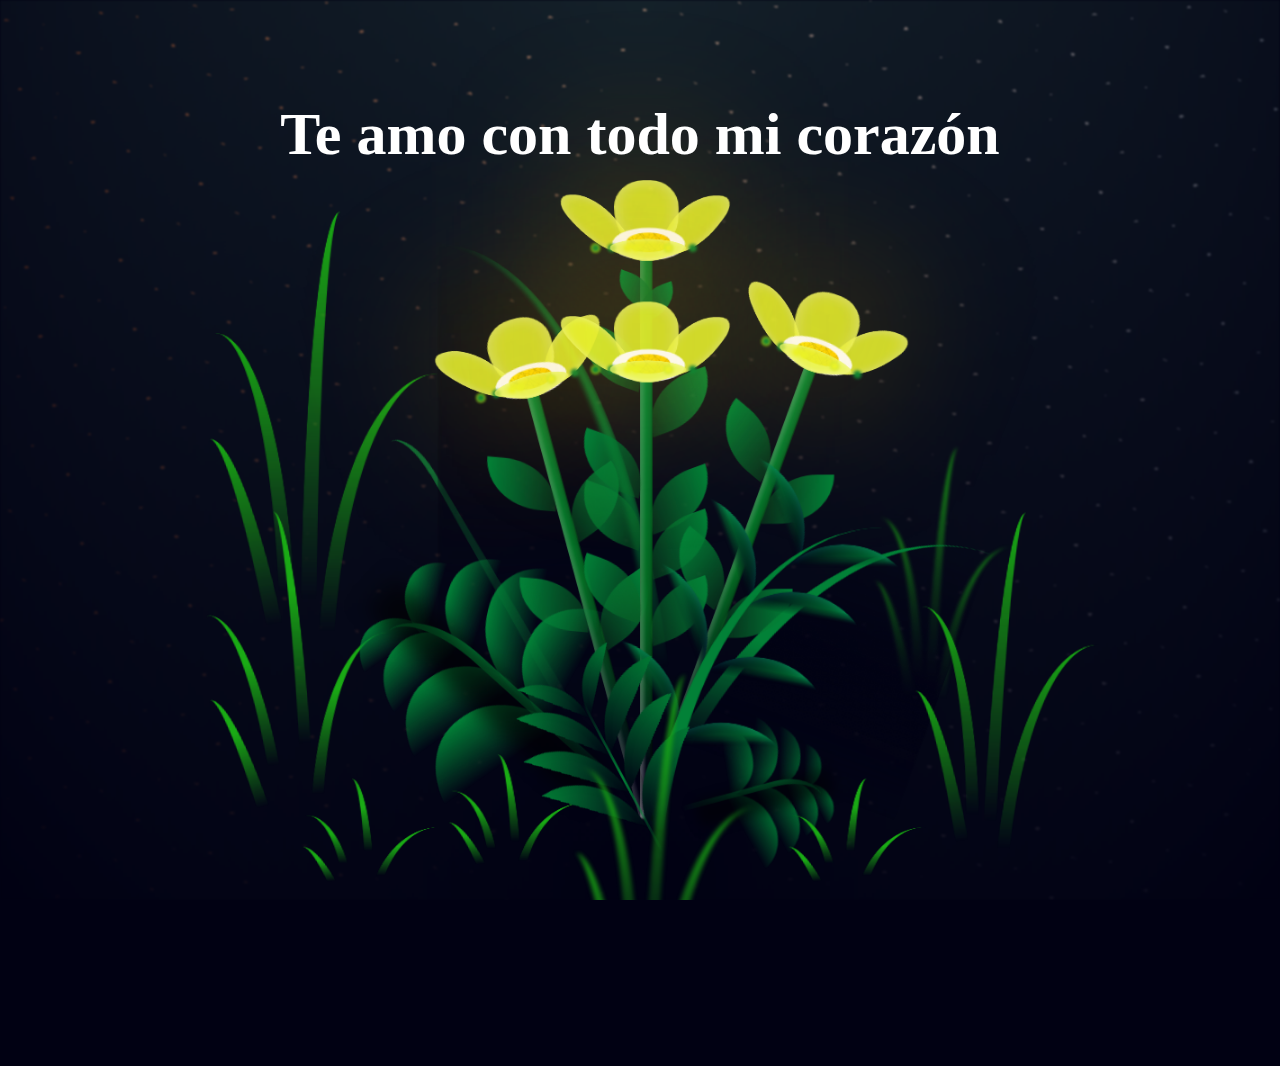
==== flores.html @ 4b36e416 "Initial commit" ====
<!DOCTYPE html>
<html lang="en" >
<head>
  <meta charset="UTF-8">
  <title>Flores y corazones</title>
  <link rel="stylesheet" href="./style.css">

</head>



<style>
  .texto-personalizado{
    position: absolute;
    top: 100px;
    z-index: 99;
  }

  .texto-personalizado h2{
    color: white;
    font-size: 60px;
  }

</style>

<body>
<!-- partial:index.partial.html -->
<body class="container">
  <div class="texto-personalizado">
      <h2>
        Te amo con todo mi corazón
      </h2>
  </div>
  <div class="night"></div>
  <div class="flowers">
    <div class="flower flower--1">
      <div class="flower__leafs flower__leafs--1">
        <div class="flower__leaf flower__leaf--1"></div>
        <div class="flower__leaf flower__leaf--2"></div>
        <div class="flower__leaf flower__leaf--3"></div>
        <div class="flower__leaf flower__leaf--4"></div>
        <div class="flower__white-circle"></div>

        <div class="flower__light flower__light--1"></div>
        <div class="flower__light flower__light--2"></div>
        <div class="flower__light flower__light--3"></div>
        <div class="flower__light flower__light--4"></div>
        <div class="flower__light flower__light--5"></div>
        <div class="flower__light flower__light--6"></div>
        <div class="flower__light flower__light--7"></div>
        <div class="flower__light flower__light--8"></div>

      </div>
      <div class="flower__line">
        <div class="flower__line__leaf flower__line__leaf--1"></div>
        <div class="flower__line__leaf flower__line__leaf--2"></div>
        <div class="flower__line__leaf flower__line__leaf--3"></div>
        <div class="flower__line__leaf flower__line__leaf--4"></div>
        <div class="flower__line__leaf flower__line__leaf--5"></div>
        <div class="flower__line__leaf flower__line__leaf--6"></div>
      </div>
    </div>

    <div class="flower flower--2">
      <div class="flower__leafs flower__leafs--2">
        <div class="flower__leaf flower__leaf--1"></div>
        <div class="flower__leaf flower__leaf--2"></div>
        <div class="flower__leaf flower__leaf--3"></div>
        <div class="flower__leaf flower__leaf--4"></div>
        <div class="flower__white-circle"></div>

        <div class="flower__light flower__light--1"></div>
        <div class="flower__light flower__light--2"></div>
        <div class="flower__light flower__light--3"></div>
        <div class="flower__light flower__light--4"></div>
        <div class="flower__light flower__light--5"></div>
        <div class="flower__light flower__light--6"></div>
        <div class="flower__light flower__light--7"></div>
        <div class="flower__light flower__light--8"></div>

      </div>
      <div class="flower__line">
        <div class="flower__line__leaf flower__line__leaf--1"></div>
        <div class="flower__line__leaf flower__line__leaf--2"></div>
        <div class="flower__line__leaf flower__line__leaf--3"></div>
        <div class="flower__line__leaf flower__line__leaf--4"></div>
      </div>
    </div>

    <div class="flower flower--3">
      <div class="flower__leafs flower__leafs--3">
        <div class="flower__leaf flower__leaf--1"></div>
        <div class="flower__leaf flower__leaf--2"></div>
        <div class="flower__leaf flower__leaf--3"></div>
        <div class="flower__leaf flower__leaf--4"></div>
        <div class="flower__white-circle"></div>

        <div class="flower__light flower__light--1"></div>
        <div class="flower__light flower__light--2"></div>
        <div class="flower__light flower__light--3"></div>
        <div class="flower__light flower__light--4"></div>
        <div class="flower__light flower__light--5"></div>
        <div class="flower__light flower__light--6"></div>
        <div class="flower__light flower__light--7"></div>
        <div class="flower__light flower__light--8"></div>

      </div>
      <div class="flower__line">
        <div class="flower__line__leaf flower__line__leaf--1"></div>
        <div class="flower__line__leaf flower__line__leaf--2"></div>
        <div class="flower__line__leaf flower__line__leaf--3"></div>
        <div class="flower__line__leaf flower__line__leaf--4"></div>
      </div>
    </div>
    <div class="flower flower--4">
      <div class="flower__leafs flower__leafs--3">
        <div class="flower__leaf flower__leaf--1"></div>
        <div class="flower__leaf flower__leaf--2"></div>
        <div class="flower__leaf flower__leaf--3"></div>
        <div class="flower__leaf flower__leaf--4"></div>
        <div class="flower__white-circle"></div>

        <div class="flower__light flower__light--1"></div>
        <div class="flower__light flower__light--2"></div>
        <div class="flower__light flower__light--3"></div>
        <div class="flower__light flower__light--4"></div>
        <div class="flower__light flower__light--5"></div>
        <div class="flower__light flower__light--6"></div>
        <div class="flower__light flower__light--7"></div>
        <div class="flower__light flower__light--8"></div>

      </div>
      <div class="flower__line">
        <div class="flower__line__leaf flower__line__leaf--1"></div>
        <div class="flower__line__leaf flower__line__leaf--2"></div>
        <div class="flower__line__leaf flower__line__leaf--3"></div>
        <div class="flower__line__leaf flower__line__leaf--4"></div>
      </div>
    </div>

    <div class="grow-ans" style="--d:1.2s">
      <div class="flower__g-long">
        <div class="flower__g-long__top"></div>
        <div class="flower__g-long__bottom"></div>
      </div>
    </div>

    <div class="growing-grass">
      <div class="flower__grass flower__grass--1">
        <div class="flower__grass--top"></div>
        <div class="flower__grass--bottom"></div>
        <div class="flower__grass__leaf flower__grass__leaf--1"></div>
        <div class="flower__grass__leaf flower__grass__leaf--2"></div>
        <div class="flower__grass__leaf flower__grass__leaf--3"></div>
        <div class="flower__grass__leaf flower__grass__leaf--4"></div>
        <div class="flower__grass__leaf flower__grass__leaf--5"></div>
        <div class="flower__grass__leaf flower__grass__leaf--6"></div>
        <div class="flower__grass__leaf flower__grass__leaf--7"></div>
        <div class="flower__grass__leaf flower__grass__leaf--8"></div>
        <div class="flower__grass__overlay"></div>
      </div>
    </div>

    <div class="growing-grass">
      <div class="flower__grass flower__grass--2">
        <div class="flower__grass--top"></div>
        <div class="flower__grass--bottom"></div>
        <div class="flower__grass__leaf flower__grass__leaf--1"></div>
        <div class="flower__grass__leaf flower__grass__leaf--2"></div>
        <div class="flower__grass__leaf flower__grass__leaf--3"></div>
        <div class="flower__grass__leaf flower__grass__leaf--4"></div>
        <div class="flower__grass__leaf flower__grass__leaf--5"></div>
        <div class="flower__grass__leaf flower__grass__leaf--6"></div>
        <div class="flower__grass__leaf flower__grass__leaf--7"></div>
        <div class="flower__grass__leaf flower__grass__leaf--8"></div>
        <div class="flower__grass__overlay"></div>
      </div>
    </div>

    <div class="grow-ans" style="--d:2.4s">
      <div class="flower__g-right flower__g-right--1">
        <div class="leaf"></div>
      </div>
    </div>

    <div class="grow-ans" style="--d:2.8s">
      <div class="flower__g-right flower__g-right--2">
        <div class="leaf"></div>
      </div>
    </div>

    <div class="grow-ans" style="--d:2.8s">
      <div class="flower__g-front">
        <div class="flower__g-front__leaf-wrapper flower__g-front__leaf-wrapper--1">
          <div class="flower__g-front__leaf"></div>
        </div>
        <div class="flower__g-front__leaf-wrapper flower__g-front__leaf-wrapper--2">
          <div class="flower__g-front__leaf"></div>
        </div>
        <div class="flower__g-front__leaf-wrapper flower__g-front__leaf-wrapper--3">
          <div class="flower__g-front__leaf"></div>
        </div>
        <div class="flower__g-front__leaf-wrapper flower__g-front__leaf-wrapper--4">
          <div class="flower__g-front__leaf"></div>
        </div>
        <div class="flower__g-front__leaf-wrapper flower__g-front__leaf-wrapper--5">
          <div class="flower__g-front__leaf"></div>
        </div>
        <div class="flower__g-front__leaf-wrapper flower__g-front__leaf-wrapper--6">
          <div class="flower__g-front__leaf"></div>
        </div>
        <div class="flower__g-front__leaf-wrapper flower__g-front__leaf-wrapper--7">
          <div class="flower__g-front__leaf"></div>
        </div>
        <div class="flower__g-front__leaf-wrapper flower__g-front__leaf-wrapper--8">
          <div class="flower__g-front__leaf"></div>
        </div>
        <div class="flower__g-front__line"></div>
      </div>
    </div>

    <div class="grow-ans" style="--d:3.2s">
      <div class="flower__g-fr">
        <div class="leaf"></div>
        <div class="flower__g-fr__leaf flower__g-fr__leaf--1"></div>
        <div class="flower__g-fr__leaf flower__g-fr__leaf--2"></div>
        <div class="flower__g-fr__leaf flower__g-fr__leaf--3"></div>
        <div class="flower__g-fr__leaf flower__g-fr__leaf--4"></div>
        <div class="flower__g-fr__leaf flower__g-fr__leaf--5"></div>
        <div class="flower__g-fr__leaf flower__g-fr__leaf--6"></div>
        <div class="flower__g-fr__leaf flower__g-fr__leaf--7"></div>
        <div class="flower__g-fr__leaf flower__g-fr__leaf--8"></div>
      </div>
    </div>

    <div class="long-g long-g--0">
      <div class="grow-ans" style="--d:3s">
        <div class="leaf leaf--0"></div>
      </div>
      <div class="grow-ans" style="--d:2.2s">
        <div class="leaf leaf--1"></div>
      </div>
      <div class="grow-ans" style="--d:3.4s">
        <div class="leaf leaf--2"></div>
      </div>
      <div class="grow-ans" style="--d:3.6s">
        <div class="leaf leaf--3"></div>
      </div>
    </div>

    <div class="long-g long-g--1">
      <div class="grow-ans" style="--d:3.6s">
        <div class="leaf leaf--0"></div>
      </div>
      <div class="grow-ans" style="--d:3.8s">
        <div class="leaf leaf--1"></div>
      </div>
      <div class="grow-ans" style="--d:4s">
        <div class="leaf leaf--2"></div>
      </div>
      <div class="grow-ans" style="--d:4.2s">
        <div class="leaf leaf--3"></div>
      </div>
    </div>

    <div class="long-g long-g--2">
      <div class="grow-ans" style="--d:4s">
        <div class="leaf leaf--0"></div>
      </div>
      <div class="grow-ans" style="--d:4.2s">
        <div class="leaf leaf--1"></div>
      </div>
      <div class="grow-ans" style="--d:4.4s">
        <div class="leaf leaf--2"></div>
      </div>
      <div class="grow-ans" style="--d:4.6s">
        <div class="leaf leaf--3"></div>
      </div>
    </div>

    <div class="long-g long-g--3">
      <div class="grow-ans" style="--d:4s">
        <div class="leaf leaf--0"></div>
      </div>
      <div class="grow-ans" style="--d:4.2s">
        <div class="leaf leaf--1"></div>
      </div>
      <div class="grow-ans" style="--d:3s">
        <div class="leaf leaf--2"></div>
      </div>
      <div class="grow-ans" style="--d:3.6s">
        <div class="leaf leaf--3"></div>
      </div>
    </div>

    <div class="long-g long-g--4">
      <div class="grow-ans" style="--d:4s">
        <div class="leaf leaf--0"></div>
      </div>
      <div class="grow-ans" style="--d:4.2s">
        <div class="leaf leaf--1"></div>
      </div>
      <div class="grow-ans" style="--d:3s">
        <div class="leaf leaf--2"></div>
      </div>
      <div class="grow-ans" style="--d:3.6s">
        <div class="leaf leaf--3"></div>
      </div>
    </div>

    <div class="long-g long-g--5">
      <div class="grow-ans" style="--d:4s">
        <div class="leaf leaf--0"></div>
      </div>
      <div class="grow-ans" style="--d:4.2s">
        <div class="leaf leaf--1"></div>
      </div>
      <div class="grow-ans" style="--d:3s">
        <div class="leaf leaf--2"></div>
      </div>
      <div class="grow-ans" style="--d:3.6s">
        <div class="leaf leaf--3"></div>
      </div>
    </div>

    <div class="long-g long-g--6">
      <div class="grow-ans" style="--d:4.2s">
        <div class="leaf leaf--0"></div>
      </div>
      <div class="grow-ans" style="--d:4.4s">
        <div class="leaf leaf--1"></div>
      </div>
      <div class="grow-ans" style="--d:4.6s">
        <div class="leaf leaf--2"></div>
      </div>
      <div class="grow-ans" style="--d:4.8s">
        <div class="leaf leaf--3"></div>
      </div>
    </div>

    <div class="long-g long-g--7">
      <div class="grow-ans" style="--d:3s">
        <div class="leaf leaf--0"></div>
      </div>
      <div class="grow-ans" style="--d:3.2s">
        <div class="leaf leaf--1"></div>
      </div>
      <div class="grow-ans" style="--d:3.5s">
        <div class="leaf leaf--2"></div>
      </div>
      <div class="grow-ans" style="--d:3.6s">
        <div class="leaf leaf--3"></div>
      </div>
    </div>
  </div>
  <script src="main.js"></script>
  <div class="bubbles">
    <div class="bubble"><svg class="heart" viewBox="0 0 32 32">
        <title>heart22</title>
        <path d="M23.6 2c-3.363 0-6.258 2.736-7.599 5.594-1.342-2.858-4.237-5.594-7.601-5.594-4.637 0-8.4 3.764-8.4 8.401 0 9.433 9.516 11.906 16.001 21.232 6.13-9.268 15.999-12.1 15.999-21.232 0-4.637-3.763-8.401-8.4-8.401z"></path>
      </svg>
    </div>
    <div class="bubble"><svg class="heart" viewBox="0 0 32 32">
        <title>heart22</title>
        <path d="M23.6 2c-3.363 0-6.258 2.736-7.599 5.594-1.342-2.858-4.237-5.594-7.601-5.594-4.637 0-8.4 3.764-8.4 8.401 0 9.433 9.516 11.906 16.001 21.232 6.13-9.268 15.999-12.1 15.999-21.232 0-4.637-3.763-8.401-8.4-8.401z"></path>
      </svg>
    </div>
    <div class="bubble"><svg class="heart" viewBox="0 0 32 32">
        <title>heart22</title>
        <path d="M23.6 2c-3.363 0-6.258 2.736-7.599 5.594-1.342-2.858-4.237-5.594-7.601-5.594-4.637 0-8.4 3.764-8.4 8.401 0 9.433 9.516 11.906 16.001 21.232 6.13-9.268 15.999-12.1 15.999-21.232 0-4.637-3.763-8.401-8.4-8.401z"></path>
      </svg>
    </div>
    <div class="bubble"><svg class="heart" viewBox="0 0 32 32">
        <title>heart22</title>
        <path d="M23.6 2c-3.363 0-6.258 2.736-7.599 5.594-1.342-2.858-4.237-5.594-7.601-5.594-4.637 0-8.4 3.764-8.4 8.401 0 9.433 9.516 11.906 16.001 21.232 6.13-9.268 15.999-12.1 15.999-21.232 0-4.637-3.763-8.401-8.4-8.401z"></path>
      </svg>
    </div>
    <div class="bubble"><svg class="heart" viewBox="0 0 32 32">
        <title>heart22</title>
        <path d="M23.6 2c-3.363 0-6.258 2.736-7.599 5.594-1.342-2.858-4.237-5.594-7.601-5.594-4.637 0-8.4 3.764-8.4 8.401 0 9.433 9.516 11.906 16.001 21.232 6.13-9.268 15.999-12.1 15.999-21.232 0-4.637-3.763-8.401-8.4-8.401z"></path>
      </svg>
    </div>
    <div class="bubble"><svg class="heart" viewBox="0 0 32 32">
        <title>heart22</title>
        <path d="M23.6 2c-3.363 0-6.258 2.736-7.599 5.594-1.342-2.858-4.237-5.594-7.601-5.594-4.637 0-8.4 3.764-8.4 8.401 0 9.433 9.516 11.906 16.001 21.232 6.13-9.268 15.999-12.1 15.999-21.232 0-4.637-3.763-8.401-8.4-8.401z"></path>
      </svg>
    </div>
    <div class="bubble"><svg class="heart" viewBox="0 0 32 32">
        <title>heart22</title>
        <path d="M23.6 2c-3.363 0-6.258 2.736-7.599 5.594-1.342-2.858-4.237-5.594-7.601-5.594-4.637 0-8.4 3.764-8.4 8.401 0 9.433 9.516 11.906 16.001 21.232 6.13-9.268 15.999-12.1 15.999-21.232 0-4.637-3.763-8.401-8.4-8.401z"></path>
      </svg>
    </div>
    <div class="bubble"><svg class="heart" viewBox="0 0 32 32">
        <title>heart22</title>
        <path d="M23.6 2c-3.363 0-6.258 2.736-7.599 5.594-1.342-2.858-4.237-5.594-7.601-5.594-4.637 0-8.4 3.764-8.4 8.401 0 9.433 9.516 11.906 16.001 21.232 6.13-9.268 15.999-12.1 15.999-21.232 0-4.637-3.763-8.401-8.4-8.401z"></path>
      </svg>
    </div>
    <div class="bubble"><svg class="heart" viewBox="0 0 32 32">
        <title>heart22</title>
        <path d="M23.6 2c-3.363 0-6.258 2.736-7.599 5.594-1.342-2.858-4.237-5.594-7.601-5.594-4.637 0-8.4 3.764-8.4 8.401 0 9.433 9.516 11.906 16.001 21.232 6.13-9.268 15.999-12.1 15.999-21.232 0-4.637-3.763-8.401-8.4-8.401z"></path>
      </svg>
    </div>
    <div class="bubble"><svg class="heart" viewBox="0 0 32 32">
        <title>heart22</title>
        <path d="M23.6 2c-3.363 0-6.258 2.736-7.599 5.594-1.342-2.858-4.237-5.594-7.601-5.594-4.637 0-8.4 3.764-8.4 8.401 0 9.433 9.516 11.906 16.001 21.232 6.13-9.268 15.999-12.1 15.999-21.232 0-4.637-3.763-8.401-8.4-8.401z"></path>
      </svg>
    </div>
    <div class="bubble"><svg class="heart" viewBox="0 0 32 32">
        <title>heart22</title>
        <path d="M23.6 2c-3.363 0-6.258 2.736-7.599 5.594-1.342-2.858-4.237-5.594-7.601-5.594-4.637 0-8.4 3.764-8.4 8.401 0 9.433 9.516 11.906 16.001 21.232 6.13-9.268 15.999-12.1 15.999-21.232 0-4.637-3.763-8.401-8.4-8.401z"></path>
      </svg>
    </div>
    <div class="bubble"><svg class="heart" viewBox="0 0 32 32">
        <title>heart22</title>
        <path d="M23.6 2c-3.363 0-6.258 2.736-7.599 5.594-1.342-2.858-4.237-5.594-7.601-5.594-4.637 0-8.4 3.764-8.4 8.401 0 9.433 9.516 11.906 16.001 21.232 6.13-9.268 15.999-12.1 15.999-21.232 0-4.637-3.763-8.401-8.4-8.401z"></path>
      </svg>
    </div>
    <div class="bubble"><svg class="heart" viewBox="0 0 32 32">
        <title>heart22</title>
        <path d="M23.6 2c-3.363 0-6.258 2.736-7.599 5.594-1.342-2.858-4.237-5.594-7.601-5.594-4.637 0-8.4 3.764-8.4 8.401 0 9.433 9.516 11.906 16.001 21.232 6.13-9.268 15.999-12.1 15.999-21.232 0-4.637-3.763-8.401-8.4-8.401z"></path>
      </svg>
    </div>
    <div class="bubble"><svg class="heart" viewBox="0 0 32 32">
        <title>heart22</title>
        <path d="M23.6 2c-3.363 0-6.258 2.736-7.599 5.594-1.342-2.858-4.237-5.594-7.601-5.594-4.637 0-8.4 3.764-8.4 8.401 0 9.433 9.516 11.906 16.001 21.232 6.13-9.268 15.999-12.1 15.999-21.232 0-4.637-3.763-8.401-8.4-8.401z"></path>
      </svg>
    </div>
    <div class="bubble"><svg class="heart" viewBox="0 0 32 32">
        <title>heart22</title>
        <path d="M23.6 2c-3.363 0-6.258 2.736-7.599 5.594-1.342-2.858-4.237-5.594-7.601-5.594-4.637 0-8.4 3.764-8.4 8.401 0 9.433 9.516 11.906 16.001 21.232 6.13-9.268 15.999-12.1 15.999-21.232 0-4.637-3.763-8.401-8.4-8.401z"></path>
      </svg>
    </div>
    <div class="bubble"><svg class="heart" viewBox="0 0 32 32">
        <title>heart22</title>
        <path d="M23.6 2c-3.363 0-6.258 2.736-7.599 5.594-1.342-2.858-4.237-5.594-7.601-5.594-4.637 0-8.4 3.764-8.4 8.401 0 9.433 9.516 11.906 16.001 21.232 6.13-9.268 15.999-12.1 15.999-21.232 0-4.637-3.763-8.401-8.4-8.401z"></path>
      </svg>
    </div>
    <div class="bubble"><svg class="heart" viewBox="0 0 32 32">
        <title>heart22</title>
        <path d="M23.6 2c-3.363 0-6.258 2.736-7.599 5.594-1.342-2.858-4.237-5.594-7.601-5.594-4.637 0-8.4 3.764-8.4 8.401 0 9.433 9.516 11.906 16.001 21.232 6.13-9.268 15.999-12.1 15.999-21.232 0-4.637-3.763-8.401-8.4-8.401z"></path>
      </svg>
    </div>
    <div class="bubble"><svg class="heart" viewBox="0 0 32 32">
        <title>heart22</title>
        <path d="M23.6 2c-3.363 0-6.258 2.736-7.599 5.594-1.342-2.858-4.237-5.594-7.601-5.594-4.637 0-8.4 3.764-8.4 8.401 0 9.433 9.516 11.906 16.001 21.232 6.13-9.268 15.999-12.1 15.999-21.232 0-4.637-3.763-8.401-8.4-8.401z"></path>
      </svg>
    </div>
    <div class="bubble"><svg class="heart" viewBox="0 0 32 32">
        <title>heart22</title>
        <path d="M23.6 2c-3.363 0-6.258 2.736-7.599 5.594-1.342-2.858-4.237-5.594-7.601-5.594-4.637 0-8.4 3.764-8.4 8.401 0 9.433 9.516 11.906 16.001 21.232 6.13-9.268 15.999-12.1 15.999-21.232 0-4.637-3.763-8.401-8.4-8.401z"></path>
      </svg>
    </div>
    <div class="bubble"><svg class="heart" viewBox="0 0 32 32">
        <title>heart22</title>
        <path d="M23.6 2c-3.363 0-6.258 2.736-7.599 5.594-1.342-2.858-4.237-5.594-7.601-5.594-4.637 0-8.4 3.764-8.4 8.401 0 9.433 9.516 11.906 16.001 21.232 6.13-9.268 15.999-12.1 15.999-21.232 0-4.637-3.763-8.401-8.4-8.401z"></path>
      </svg>
      </div>
</body>
<!-- partial -->
  <script  src="./script.js"></script>

</body>
</html>
---- style.css ----
*,
*::after,
*::before {
  padding: 0;
  margin: 0;
  box-sizing: border-box;
}

body, html{
  overflow-x: hidden;
}


:root {
  --dark-color: #010113;
}

body {
  display: flex;
  align-items: flex-end;
  justify-content: center;
  min-height: 100vh;
  background-color: var(--dark-color);
  overflow: hidden;
  perspective: 1000px;
}

.night {
  position: fixed;
  left: 50%;
  top: 0;
  transform: translateX(-50%);
  width: 100%;
  height: 100%;
  filter: blur(0.1vmin);
  background-image: radial-gradient(
      ellipse at top,
      transparent 0%,
      var(--dark-color)
    ),
    radial-gradient(
      ellipse at bottom,
      var(--dark-color),
      rgba(145, 233, 255, 0.2)
    ),
    repeating-linear-gradient(
      220deg,
      rgb(0, 0, 0) 0px,
      rgb(0, 0, 0) 19px,
      transparent 19px,
      transparent 22px
    ),
    repeating-linear-gradient(
      189deg,
      rgb(0, 0, 0) 0px,
      rgb(0, 0, 0) 19px,
      transparent 19px,
      transparent 22px
    ),
    repeating-linear-gradient(
      148deg,
      rgb(0, 0, 0) 0px,
      rgb(0, 0, 0) 19px,
      transparent 19px,
      transparent 22px
    ),
    linear-gradient(90deg, rgb(255, 94, 0), rgb(240, 240, 240));
}

.flowers {
  position: relative;
  transform: scale(0.9);
}

.flower {
  position: absolute;
  bottom: 10vmin;
  transform-origin: bottom center;
  z-index: 10;
  --fl-speed: 0.8s;
}
.flower--1 {
  -webkit-animation: moving-flower-1 4s linear infinite;
  animation: moving-flower-1 4s linear infinite;
}
.flower--1 .flower__line {
  height: 70vmin;
  -webkit-animation-delay: 0.3s;
  animation-delay: 0.3s;
}
.flower--1 .flower__line__leaf--1 {
  -webkit-animation: blooming-leaf-right var(--fl-speed) 1.6s backwards;
  animation: blooming-leaf-right var(--fl-speed) 1.6s backwards;
}
.flower--1 .flower__line__leaf--2 {
  -webkit-animation: blooming-leaf-right var(--fl-speed) 1.4s backwards;
  animation: blooming-leaf-right var(--fl-speed) 1.4s backwards;
}
.flower--1 .flower__line__leaf--3 {
  -webkit-animation: blooming-leaf-left var(--fl-speed) 1.2s backwards;
  animation: blooming-leaf-left var(--fl-speed) 1.2s backwards;
}
.flower--1 .flower__line__leaf--4 {
  -webkit-animation: blooming-leaf-left var(--fl-speed) 1s backwards;
  animation: blooming-leaf-left var(--fl-speed) 1s backwards;
}
.flower--1 .flower__line__leaf--5 {
  -webkit-animation: blooming-leaf-right var(--fl-speed) 1.8s backwards;
  animation: blooming-leaf-right var(--fl-speed) 1.8s backwards;
}
.flower--1 .flower__line__leaf--6 {
  -webkit-animation: blooming-leaf-left var(--fl-speed) 2s backwards;
  animation: blooming-leaf-left var(--fl-speed) 2s backwards;
}
.flower--2 {
  left: 50%;
  transform: rotate(20deg);
  -webkit-animation: moving-flower-2 4s linear infinite;
  animation: moving-flower-2 4s linear infinite;
}
.flower--2 .flower__line {
  height: 60vmin;
  -webkit-animation-delay: 0.6s;
  animation-delay: 0.6s;
}
.flower--2 .flower__line__leaf--1 {
  -webkit-animation: blooming-leaf-right var(--fl-speed) 1.9s backwards;
  animation: blooming-leaf-right var(--fl-speed) 1.9s backwards;
}
.flower--2 .flower__line__leaf--2 {
  -webkit-animation: blooming-leaf-right var(--fl-speed) 1.7s backwards;
  animation: blooming-leaf-right var(--fl-speed) 1.7s backwards;
}
.flower--2 .flower__line__leaf--3 {
  -webkit-animation: blooming-leaf-left var(--fl-speed) 1.5s backwards;
  animation: blooming-leaf-left var(--fl-speed) 1.5s backwards;
}
.flower--2 .flower__line__leaf--4 {
  -webkit-animation: blooming-leaf-left var(--fl-speed) 1.3s backwards;
  animation: blooming-leaf-left var(--fl-speed) 1.3s backwards;
}
.flower--3 {
  left: 50%;
  transform: rotate(-15deg);
  -webkit-animation: moving-flower-3 4s linear infinite;
  animation: moving-flower-3 4s linear infinite;
}
.flower--3 .flower__line {
  -webkit-animation-delay: 0.9s;
  animation-delay: 0.9s;
}
.flower--3 .flower__line__leaf--1 {
  -webkit-animation: blooming-leaf-right var(--fl-speed) 2.5s backwards;
  animation: blooming-leaf-right var(--fl-speed) 2.5s backwards;
}
.flower--3 .flower__line__leaf--2 {
  -webkit-animation: blooming-leaf-right var(--fl-speed) 2.3s backwards;
  animation: blooming-leaf-right var(--fl-speed) 2.3s backwards;
}
.flower--3 .flower__line__leaf--3 {
  -webkit-animation: blooming-leaf-left var(--fl-speed) 2.1s backwards;
  animation: blooming-leaf-left var(--fl-speed) 2.1s backwards;
}
.flower--3 .flower__line__leaf--4 {
  -webkit-animation: blooming-leaf-left var(--fl-speed) 1.9s backwards;
  animation: blooming-leaf-left var(--fl-speed) 1.9s backwards;
}
.flower__leafs {
  position: relative;
  -webkit-animation: blooming-flower 2s backwards;
  animation: blooming-flower 2s backwards;
}
.flower__leafs--1 {
  -webkit-animation-delay: 1.1s;
  animation-delay: 1.1s;
}
.flower__leafs--2 {
  -webkit-animation-delay: 1.4s;
  animation-delay: 1.4s;
}
.flower__leafs--3 {
  -webkit-animation-delay: 1.7s;
  animation-delay: 1.7s;
}
.flower__leafs::after {
  content: "";
  position: absolute;
  left: 0;
  top: 0;
  transform: translate(-50%, -100%);
  width: 8vmin;
  height: 8vmin;
  background-color: #e7b201;
  filter: blur(10vmin);
}
.flower__leaf {
  position: absolute;
  bottom: 0;
  left: 50%;
  width: 8vmin;
  height: 11vmin;
  border-radius: 51% 49% 47% 53%/44% 45% 55% 69%;
  background-color: #e6f331;
  background-image: linear-gradient(to top, #e6f331, #e6f331);
  transform-origin: bottom center;
  opacity: 0.9;
  box-shadow: inset 0 0 2vmin rgba(255, 255, 255, 0.5);
}
.flower__leaf--1 {
  transform: translate(-10%, 1%) rotateY(40deg) rotateX(-50deg);
}
.flower__leaf--2 {
  transform: translate(-50%, -4%) rotateX(40deg);
}
.flower__leaf--3 {
  transform: translate(-90%, 0%) rotateY(45deg) rotateX(50deg);
}
.flower__leaf--4 {
  width: 8vmin;
  height: 8vmin;
  transform-origin: bottom left;
  border-radius: 4vmin 10vmin 4vmin 4vmin;
  transform: translate(0%, 18%) rotateX(70deg) rotate(-43deg);
  background-image: linear-gradient(to top, #e6f331, #e6f331);
  z-index: 1;
  opacity: 0.8;
}
.flower__white-circle {
  position: absolute;
  left: -3.5vmin;
  top: -3vmin;
  width: 9vmin;
  height: 4vmin;
  border-radius: 50%;
  background-color: #fff;
}
.flower__white-circle::after {
  content: "";
  position: absolute;
  left: 50%;
  top: 45%;
  transform: translate(-50%, -50%);
  width: 60%;
  height: 60%;
  border-radius: inherit;
  background-image: repeating-linear-gradient(
      135deg,
      rgba(0, 0, 0, 0.03) 0px,
      rgba(0, 0, 0, 0.03) 1px,
      transparent 1px,
      transparent 12px
    ),
    repeating-linear-gradient(
      45deg,
      rgba(0, 0, 0, 0.03) 0px,
      rgba(0, 0, 0, 0.03) 1px,
      transparent 1px,
      transparent 12px
    ),
    repeating-linear-gradient(
      67.5deg,
      rgba(0, 0, 0, 0.03) 0px,
      rgba(0, 0, 0, 0.03) 1px,
      transparent 1px,
      transparent 12px
    ),
    repeating-linear-gradient(
      135deg,
      rgba(0, 0, 0, 0.03) 0px,
      rgba(0, 0, 0, 0.03) 1px,
      transparent 1px,
      transparent 12px
    ),
    repeating-linear-gradient(
      45deg,
      rgba(0, 0, 0, 0.03) 0px,
      rgba(0, 0, 0, 0.03) 1px,
      transparent 1px,
      transparent 12px
    ),
    repeating-linear-gradient(
      112.5deg,
      rgba(0, 0, 0, 0.03) 0px,
      rgba(0, 0, 0, 0.03) 1px,
      transparent 1px,
      transparent 12px
    ),
    repeating-linear-gradient(
      112.5deg,
      rgba(0, 0, 0, 0.03) 0px,
      rgba(0, 0, 0, 0.03) 1px,
      transparent 1px,
      transparent 12px
    ),
    repeating-linear-gradient(
      45deg,
      rgba(0, 0, 0, 0.03) 0px,
      rgba(0, 0, 0, 0.03) 1px,
      transparent 1px,
      transparent 12px
    ),
    repeating-linear-gradient(
      22.5deg,
      rgba(0, 0, 0, 0.03) 0px,
      rgba(0, 0, 0, 0.03) 1px,
      transparent 1px,
      transparent 12px
    ),
    repeating-linear-gradient(
      45deg,
      rgba(0, 0, 0, 0.03) 0px,
      rgba(0, 0, 0, 0.03) 1px,
      transparent 1px,
      transparent 12px
    ),
    repeating-linear-gradient(
      22.5deg,
      rgba(0, 0, 0, 0.03) 0px,
      rgba(0, 0, 0, 0.03) 1px,
      transparent 1px,
      transparent 12px
    ),
    repeating-linear-gradient(
      135deg,
      rgba(0, 0, 0, 0.03) 0px,
      rgba(0, 0, 0, 0.03) 1px,
      transparent 1px,
      transparent 12px
    ),
    repeating-linear-gradient(
      157.5deg,
      rgba(0, 0, 0, 0.03) 0px,
      rgba(0, 0, 0, 0.03) 1px,
      transparent 1px,
      transparent 12px
    ),
    repeating-linear-gradient(
      67.5deg,
      rgba(0, 0, 0, 0.03) 0px,
      rgba(0, 0, 0, 0.03) 1px,
      transparent 1px,
      transparent 12px
    ),
    repeating-linear-gradient(
      67.5deg,
      rgba(0, 0, 0, 0.03) 0px,
      rgba(0, 0, 0, 0.03) 1px,
      transparent 1px,
      transparent 12px
    ),
    linear-gradient(90deg, rgb(255, 235, 18), rgb(255, 206, 0));
}
.flower__line {
  height: 55vmin;
  width: 1.5vmin;
  background-image: linear-gradient(
      to left,
      rgba(0, 0, 0, 0.2),
      transparent,
      rgba(255, 255, 255, 0.2)
    ),
    linear-gradient(to top, transparent 10%, #056d24, #028137);
  box-shadow: inset 0 0 2px rgba(0, 0, 0, 0.5);
  -webkit-animation: grow-flower-tree 4s backwards;
  animation: grow-flower-tree 4s backwards;
}
.flower__line__leaf {
  --w: 7vmin;
  --h: calc(var(--w) + 2vmin);
  position: absolute;
  top: 20%;
  left: 90%;
  width: var(--w);
  height: var(--h);
  border-top-right-radius: var(--h);
  border-bottom-left-radius: var(--h);
  background-image: linear-gradient(to top, rgba(12, 94, 32, 0.4), #028137);
}
.flower__line__leaf--1 {
  transform: rotate(70deg) rotateY(30deg);
}
.flower__line__leaf--2 {
  top: 45%;
  transform: rotate(70deg) rotateY(30deg);
}
.flower__line__leaf--3,
.flower__line__leaf--4,
.flower__line__leaf--6 {
  border-top-right-radius: 0;
  border-bottom-left-radius: 0;
  border-top-left-radius: var(--h);
  border-bottom-right-radius: var(--h);
  left: -460%;
  top: 12%;
  transform: rotate(-70deg) rotateY(30deg);
}
.flower__line__leaf--4 {
  top: 40%;
}
.flower__line__leaf--5 {
  top: 0;
  transform-origin: left;
  transform: rotate(70deg) rotateY(30deg) scale(0.6);
}
.flower__line__leaf--6 {
  top: -2%;
  left: -450%;
  transform-origin: right;
  transform: rotate(-70deg) rotateY(30deg) scale(0.6);
}
.flower__light {
  position: absolute;
  bottom: 0vmin;
  width: 1vmin;
  height: 1vmin;
  background-color: rgb(255, 251, 0);
  border-radius: 50%;
  filter: blur(0.2vmin);
  -webkit-animation: light-ans 4s linear infinite backwards;
  animation: light-ans 4s linear infinite backwards;
}
.flower__light:nth-child(odd) {
  background-color: #028137;
}
.flower__light--1 {
  left: -2vmin;
  -webkit-animation-delay: 1s;
  animation-delay: 1s;
}
.flower__light--2 {
  left: 3vmin;
  -webkit-animation-delay: 0.5s;
  animation-delay: 0.5s;
}
.flower__light--3 {
  left: -6vmin;
  -webkit-animation-delay: 0.3s;
  animation-delay: 0.3s;
}
.flower__light--4 {
  left: 6vmin;
  -webkit-animation-delay: 0.9s;
  animation-delay: 0.9s;
}
.flower__light--5 {
  left: -1vmin;
  -webkit-animation-delay: 1.5s;
  animation-delay: 1.5s;
}
.flower__light--6 {
  left: -4vmin;
  -webkit-animation-delay: 3s;
  animation-delay: 3s;
}
.flower__light--7 {
  left: 3vmin;
  -webkit-animation-delay: 2s;
  animation-delay: 2s;
}
.flower__light--8 {
  left: -6vmin;
  -webkit-animation-delay: 3.5s;
  animation-delay: 3.5s;
}
.flower__grass {
  --c: #028137;
  --line-w: 1.5vmin;
  position: absolute;
  bottom: 12vmin;
  left: -7vmin;
  display: flex;
  flex-direction: column;
  align-items: flex-end;
  z-index: 20;
  transform-origin: bottom center;
  transform: rotate(-48deg) rotateY(40deg);
}
.flower__grass--1 {
  -webkit-animation: moving-grass 2s linear infinite;
  animation: moving-grass 2s linear infinite;
}
.flower__grass--2 {
  left: 2vmin;
  bottom: 10vmin;
  transform: scale(0.5) rotate(75deg) rotateX(10deg) rotateY(-200deg);
  opacity: 0.8;
  z-index: 0;
  -webkit-animation: moving-grass--2 1.5s linear infinite;
  animation: moving-grass--2 1.5s linear infinite;
}
.flower__grass--top {
  width: 7vmin;
  height: 10vmin;
  border-top-right-radius: 100%;
  border-right: var(--line-w) solid var(--c);
  transform-origin: bottom center;
  transform: rotate(-2deg);
}
.flower__grass--bottom {
  margin-top: -2px;
  width: var(--line-w);
  height: 25vmin;
  background-image: linear-gradient(to top, transparent, var(--c));
}
.flower__grass__leaf {
  --size: 10vmin;
  position: absolute;
  width: calc(var(--size) * 2.1);
  height: var(--size);
  border-top-left-radius: var(--size);
  border-top-right-radius: var(--size);
  background-image: linear-gradient(
    to top,
    transparent,
    transparent 30%,
    var(--c)
  );
  z-index: 100;
}
.flower__grass__leaf--1 {
  top: -6%;
  left: 30%;
  --size: 6vmin;
  transform: rotate(-20deg);
  -webkit-animation: growing-grass-ans--1 2s 2.6s backwards;
  animation: growing-grass-ans--1 2s 2.6s backwards;
}
@-webkit-keyframes growing-grass-ans--1 {
  0% {
    transform-origin: bottom left;
    transform: rotate(-20deg) scale(0);
  }
}
@keyframes growing-grass-ans--1 {
  0% {
    transform-origin: bottom left;
    transform: rotate(-20deg) scale(0);
  }
}
.flower__grass__leaf--2 {
  top: -5%;
  left: -110%;
  --size: 6vmin;
  transform: rotate(10deg);
  -webkit-animation: growing-grass-ans--2 2s 2.4s linear backwards;
  animation: growing-grass-ans--2 2s 2.4s linear backwards;
}
@-webkit-keyframes growing-grass-ans--2 {
  0% {
    transform-origin: bottom right;
    transform: rotate(10deg) scale(0);
  }
}
@keyframes growing-grass-ans--2 {
  0% {
    transform-origin: bottom right;
    transform: rotate(10deg) scale(0);
  }
}
.flower__grass__leaf--3 {
  top: 5%;
  left: 60%;
  --size: 8vmin;
  transform: rotate(-18deg) rotateX(-20deg);
  -webkit-animation: growing-grass-ans--3 2s 2.2s linear backwards;
  animation: growing-grass-ans--3 2s 2.2s linear backwards;
}
@-webkit-keyframes growing-grass-ans--3 {
  0% {
    transform-origin: bottom left;
    transform: rotate(-18deg) rotateX(-20deg) scale(0);
  }
}
@keyframes growing-grass-ans--3 {
  0% {
    transform-origin: bottom left;
    transform: rotate(-18deg) rotateX(-20deg) scale(0);
  }
}
.flower__grass__leaf--4 {
  top: 6%;
  left: -135%;
  --size: 8vmin;
  transform: rotate(2deg);
  -webkit-animation: growing-grass-ans--4 2s 2s linear backwards;
  animation: growing-grass-ans--4 2s 2s linear backwards;
}
@-webkit-keyframes growing-grass-ans--4 {
  0% {
    transform-origin: bottom right;
    transform: rotate(2deg) scale(0);
  }
}
@keyframes growing-grass-ans--4 {
  0% {
    transform-origin: bottom right;
    transform: rotate(2deg) scale(0);
  }
}
.flower__grass__leaf--5 {
  top: 20%;
  left: 60%;
  --size: 10vmin;
  transform: rotate(-24deg) rotateX(-20deg);
  -webkit-animation: growing-grass-ans--5 2s 1.8s linear backwards;
  animation: growing-grass-ans--5 2s 1.8s linear backwards;
}
@-webkit-keyframes growing-grass-ans--5 {
  0% {
    transform-origin: bottom left;
    transform: rotate(-24deg) rotateX(-20deg) scale(0);
  }
}
@keyframes growing-grass-ans--5 {
  0% {
    transform-origin: bottom left;
    transform: rotate(-24deg) rotateX(-20deg) scale(0);
  }
}
.flower__grass__leaf--6 {
  top: 22%;
  left: -180%;
  --size: 10vmin;
  transform: rotate(10deg);
  -webkit-animation: growing-grass-ans--6 2s 1.6s linear backwards;
  animation: growing-grass-ans--6 2s 1.6s linear backwards;
}
@-webkit-keyframes growing-grass-ans--6 {
  0% {
    transform-origin: bottom right;
    transform: rotate(10deg) scale(0);
  }
}
@keyframes growing-grass-ans--6 {
  0% {
    transform-origin: bottom right;
    transform: rotate(10deg) scale(0);
  }
}
.flower__grass__leaf--7 {
  top: 39%;
  left: 70%;
  --size: 10vmin;
  transform: rotate(-10deg);
  -webkit-animation: growing-grass-ans--7 2s 1.4s linear backwards;
  animation: growing-grass-ans--7 2s 1.4s linear backwards;
}
@-webkit-keyframes growing-grass-ans--7 {
  0% {
    transform-origin: bottom left;
    transform: rotate(-10deg) scale(0);
  }
}
@keyframes growing-grass-ans--7 {
  0% {
    transform-origin: bottom left;
    transform: rotate(-10deg) scale(0);
  }
}
.flower__grass__leaf--8 {
  top: 40%;
  left: -215%;
  --size: 11vmin;
  transform: rotate(10deg);
  -webkit-animation: growing-grass-ans--8 2s 1.2s linear backwards;
  animation: growing-grass-ans--8 2s 1.2s linear backwards;
}
@-webkit-keyframes growing-grass-ans--8 {
  0% {
    transform-origin: bottom right;
    transform: rotate(10deg) scale(0);
  }
}
@keyframes growing-grass-ans--8 {
  0% {
    transform-origin: bottom right;
    transform: rotate(10deg) scale(0);
  }
}
.flower__grass__overlay {
  position: absolute;
  top: -10%;
  right: 0%;
  width: 100%;
  height: 100%;
  background-color: rgba(0, 0, 0, 0.6);
  filter: blur(1.5vmin);
  z-index: 100;
}
.flower__g-long {
  --w: 2vmin;
  --h: 6vmin;
  --c: #0d6632;
  position: absolute;
  bottom: 10vmin;
  left: -3vmin;
  transform-origin: bottom center;
  transform: rotate(-30deg) rotateY(-20deg);
  display: flex;
  flex-direction: column;
  align-items: flex-end;
  -webkit-animation: flower-g-long-ans 3s linear infinite;
  animation: flower-g-long-ans 3s linear infinite;
}
@-webkit-keyframes flower-g-long-ans {
  0%,
  100% {
    transform: rotate(-30deg) rotateY(-20deg);
  }
  50% {
    transform: rotate(-32deg) rotateY(-20deg);
  }
}
@keyframes flower-g-long-ans {
  0%,
  100% {
    transform: rotate(-30deg) rotateY(-20deg);
  }
  50% {
    transform: rotate(-32deg) rotateY(-20deg);
  }
}
.flower__g-long__top {
  top: calc(var(--h) * -1);
  width: calc(var(--w) + 1vmin);
  height: var(--h);
  border-top-right-radius: 100%;
  border-right: 0.7vmin solid var(--c);
  transform: translate(-0.7vmin, 1vmin);
}
.flower__g-long__bottom {
  width: var(--w);
  height: 50vmin;
  transform-origin: bottom center;
  background-image: linear-gradient(to top, transparent 30%, var(--c));
  box-shadow: inset 0 0 2px rgba(0, 0, 0, 0.5);
  -webkit-clip-path: polygon(35% 0, 65% 1%, 100% 100%, 0% 100%);
  clip-path: polygon(35% 0, 65% 1%, 100% 100%, 0% 100%);
}
.flower__g-right {
  position: absolute;
  bottom: 6vmin;
  left: -2vmin;
  transform-origin: bottom left;
  transform: rotate(20deg);
}
.flower__g-right .leaf {
  width: 30vmin;
  height: 50vmin;
  border-top-left-radius: 100%;
  border-left: 2vmin solid #028137;
  background-image: linear-gradient(
    to bottom,
    transparent,
    var(--dark-color) 60%
  );
  -webkit-mask-image: linear-gradient(to top, transparent 30%, #028137 60%);
}
.flower__g-right--1 {
  -webkit-animation: flower-g-right-ans 2.5s linear infinite;
  animation: flower-g-right-ans 2.5s linear infinite;
}
.flower__g-right--2 {
  left: 5vmin;
  transform: rotateY(-180deg);
  -webkit-animation: flower-g-right-ans--2 3s linear infinite;
  animation: flower-g-right-ans--2 3s linear infinite;
}
.flower__g-right--2 .leaf {
  height: 75vmin;
  filter: blur(0.3vmin);
  opacity: 0.8;
}
@-webkit-keyframes flower-g-right-ans {
  0%,
  100% {
    transform: rotate(20deg);
  }
  50% {
    transform: rotate(24deg) rotateX(-20deg);
  }
}
@keyframes flower-g-right-ans {
  0%,
  100% {
    transform: rotate(20deg);
  }
  50% {
    transform: rotate(24deg) rotateX(-20deg);
  }
}
@-webkit-keyframes flower-g-right-ans--2 {
  0%,
  100% {
    transform: rotateY(-180deg) rotate(0deg) rotateX(-20deg);
  }
  50% {
    transform: rotateY(-180deg) rotate(6deg) rotateX(-20deg);
  }
}
@keyframes flower-g-right-ans--2 {
  0%,
  100% {
    transform: rotateY(-180deg) rotate(0deg) rotateX(-20deg);
  }
  50% {
    transform: rotateY(-180deg) rotate(6deg) rotateX(-20deg);
  }
}
.flower__g-front {
  position: absolute;
  bottom: 6vmin;
  left: 2.5vmin;
  z-index: 100;
  transform-origin: bottom center;
  transform: rotate(-28deg) rotateY(30deg) scale(1.04);
  -webkit-animation: flower__g-front-ans 2s linear infinite;
  animation: flower__g-front-ans 2s linear infinite;
}
@-webkit-keyframes flower__g-front-ans {
  0%,
  100% {
    transform: rotate(-28deg) rotateY(30deg) scale(1.04);
  }
  50% {
    transform: rotate(-35deg) rotateY(40deg) scale(1.04);
  }
}
@keyframes flower__g-front-ans {
  0%,
  100% {
    transform: rotate(-28deg) rotateY(30deg) scale(1.04);
  }
  50% {
    transform: rotate(-35deg) rotateY(40deg) scale(1.04);
  }
}
.flower__g-front__line {
  width: 0.3vmin;
  height: 20vmin;
  background-image: linear-gradient(
    to top,
    transparent,
    #028137,
    transparent 100%
  );
  position: relative;
}
.flower__g-front__leaf-wrapper {
  position: absolute;
  top: 0;
  left: 0;
  transform-origin: bottom left;
  transform: rotate(10deg);
}
.flower__g-front__leaf-wrapper:nth-child(even) {
  left: 0vmin;
  transform: rotateY(-180deg) rotate(5deg);
  -webkit-animation: flower__g-front__leaf-left-ans 1s ease-in backwards;
  animation: flower__g-front__leaf-left-ans 1s ease-in backwards;
}
.flower__g-front__leaf-wrapper:nth-child(odd) {
  -webkit-animation: flower__g-front__leaf-ans 1s ease-in backwards;
  animation: flower__g-front__leaf-ans 1s ease-in backwards;
}
.flower__g-front__leaf-wrapper--1 {
  top: -8vmin;
  transform: scale(0.7);
  -webkit-animation: flower__g-front__leaf-ans 1s 5.5s ease-in backwards !important;
  animation: flower__g-front__leaf-ans 1s 5.5s ease-in backwards !important;
}
.flower__g-front__leaf-wrapper--2 {
  top: -8vmin;
  transform: rotateY(-180deg) scale(0.7) !important;
  -webkit-animation: flower__g-front__leaf-left-ans-2 1s 4.6s ease-in backwards !important;
  animation: flower__g-front__leaf-left-ans-2 1s 4.6s ease-in backwards !important;
}
.flower__g-front__leaf-wrapper--3 {
  top: -3vmin;
  -webkit-animation: flower__g-front__leaf-ans 1s 4.6s ease-in backwards;
  animation: flower__g-front__leaf-ans 1s 4.6s ease-in backwards;
}
.flower__g-front__leaf-wrapper--4 {
  top: -3vmin;
  transform: rotateY(-180deg) scale(0.9) !important;
  -webkit-animation: flower__g-front__leaf-left-ans-2 1s 4.6s ease-in backwards !important;
  animation: flower__g-front__leaf-left-ans-2 1s 4.6s ease-in backwards !important;
}
@-webkit-keyframes flower__g-front__leaf-left-ans-2 {
  0% {
    transform: rotateY(-180deg) scale(0);
  }
}
@keyframes flower__g-front__leaf-left-ans-2 {
  0% {
    transform: rotateY(-180deg) scale(0);
  }
}
.flower__g-front__leaf-wrapper--5,
.flower__g-front__leaf-wrapper--6 {
  top: 2vmin;
}
.flower__g-front__leaf-wrapper--7,
.flower__g-front__leaf-wrapper--8 {
  top: 6.5vmin;
}
.flower__g-front__leaf-wrapper--2 {
  -webkit-animation-delay: 5.2s !important;
  animation-delay: 5.2s !important;
}
.flower__g-front__leaf-wrapper--3 {
  -webkit-animation-delay: 4.9s !important;
  animation-delay: 4.9s !important;
}
.flower__g-front__leaf-wrapper--5 {
  -webkit-animation-delay: 4.3s !important;
  animation-delay: 4.3s !important;
}
.flower__g-front__leaf-wrapper--6 {
  -webkit-animation-delay: 4.1s !important;
  animation-delay: 4.1s !important;
}
.flower__g-front__leaf-wrapper--7 {
  -webkit-animation-delay: 3.8s !important;
  animation-delay: 3.8s !important;
}
.flower__g-front__leaf-wrapper--8 {
  -webkit-animation-delay: 3.5s !important;
  animation-delay: 3.5s !important;
}
@-webkit-keyframes flower__g-front__leaf-ans {
  0% {
    transform: rotate(10deg) scale(0);
  }
}
@keyframes flower__g-front__leaf-ans {
  0% {
    transform: rotate(10deg) scale(0);
  }
}
@-webkit-keyframes flower__g-front__leaf-left-ans {
  0% {
    transform: rotateY(-180deg) rotate(5deg) scale(0);
  }
}
@keyframes flower__g-front__leaf-left-ans {
  0% {
    transform: rotateY(-180deg) rotate(5deg) scale(0);
  }
}
.flower__g-front__leaf {
  width: 10vmin;
  height: 10vmin;
  border-radius: 100% 0% 0% 100%/100% 100% 0% 0%;
  box-shadow: inset 0 2px 1vmin hsla(150, 97%, 14%, 0.2);
  background-image: linear-gradient(
      to bottom left,
      transparent,
      var(--dark-color)
    ),
    linear-gradient(to bottom right, #028137 50%, transparent 50%, transparent);
  -webkit-mask-image: linear-gradient(
    to bottom right,
    #028137 50%,
    transparent 50%,
    transparent
  );
  mask-image: linear-gradient(
    to bottom right,
    #028137 50%,
    transparent 50%,
    transparent
  );
}
.flower__g-fr {
  position: absolute;
  bottom: -4vmin;
  left: vmin;
  transform-origin: bottom left;
  z-index: 10;
  -webkit-animation: flower__g-fr-ans 2s linear infinite;
  animation: flower__g-fr-ans 2s linear infinite;
}
@-webkit-keyframes flower__g-fr-ans {
  0%,
  100% {
    transform: rotate(2deg);
  }
  50% {
    transform: rotate(4deg);
  }
}
@keyframes flower__g-fr-ans {
  0%,
  100% {
    transform: rotate(2deg);
  }
  50% {
    transform: rotate(4deg);
  }
}
.flower__g-fr .leaf {
  width: 30vmin;
  height: 50vmin;
  border-top-left-radius: 100%;
  border-left: 2vmin solid #028137;
  -webkit-mask-image: linear-gradient(to top, transparent 25%, #028137 50%);
  position: relative;
  z-index: 1;
}
.flower__g-fr__leaf {
  position: absolute;
  top: 0;
  left: 0;
  width: 10vmin;
  height: 10vmin;
  border-radius: 100% 0% 0% 100%/100% 100% 0% 0%;
  box-shadow: inset 0 2px 1vmin hsla(184deg, 97%, 58%, 0.2);
  background-image: linear-gradient(
      to bottom left,
      transparent,
      var(--dark-color) 98%
    ),
    linear-gradient(to bottom right, #028137 45%, transparent 50%, transparent);
  -webkit-mask-image: linear-gradient(
    135deg,
    #028137 40%,
    transparent 50%,
    transparent
  );
}
.flower__g-fr__leaf--1 {
  left: 20vmin;
  transform: rotate(45deg);
  -webkit-animation: flower__g-fr-leaft-ans-1 0.5s 5.2s linear backwards;
  animation: flower__g-fr-leaft-ans-1 0.5s 5.2s linear backwards;
}
@-webkit-keyframes flower__g-fr-leaft-ans-1 {
  0% {
    transform-origin: left;
    transform: rotate(45deg) scale(0);
  }
}
@keyframes flower__g-fr-leaft-ans-1 {
  0% {
    transform-origin: left;
    transform: rotate(45deg) scale(0);
  }
}
.flower__g-fr__leaf--2 {
  left: 12vmin;
  top: -7vmin;
  transform: rotate(25deg) rotateY(-180deg);
  -webkit-animation: flower__g-fr-leaft-ans-6 0.5s 5s linear backwards;
  animation: flower__g-fr-leaft-ans-6 0.5s 5s linear backwards;
}
.flower__g-fr__leaf--3 {
  left: 15vmin;
  top: 6vmin;
  transform: rotate(55deg);
  -webkit-animation: flower__g-fr-leaft-ans-5 0.5s 4.8s linear backwards;
  animation: flower__g-fr-leaft-ans-5 0.5s 4.8s linear backwards;
}
.flower__g-fr__leaf--4 {
  left: 6vmin;
  top: -2vmin;
  transform: rotate(25deg) rotateY(-180deg);
  -webkit-animation: flower__g-fr-leaft-ans-6 0.5s 4.6s linear backwards;
  animation: flower__g-fr-leaft-ans-6 0.5s 4.6s linear backwards;
}
.flower__g-fr__leaf--5 {
  left: 10vmin;
  top: 14vmin;
  transform: rotate(55deg);
  -webkit-animation: flower__g-fr-leaft-ans-5 0.5s 4.4s linear backwards;
  animation: flower__g-fr-leaft-ans-5 0.5s 4.4s linear backwards;
}
@-webkit-keyframes flower__g-fr-leaft-ans-5 {
  0% {
    transform-origin: left;
    transform: rotate(55deg) scale(0);
  }
}
@keyframes flower__g-fr-leaft-ans-5 {
  0% {
    transform-origin: left;
    transform: rotate(55deg) scale(0);
  }
}
.flower__g-fr__leaf--6 {
  left: 0vmin;
  top: 6vmin;
  transform: rotate(25deg) rotateY(-180deg);
  -webkit-animation: flower__g-fr-leaft-ans-6 0.5s 4.2s linear backwards;
  animation: flower__g-fr-leaft-ans-6 0.5s 4.2s linear backwards;
}
@-webkit-keyframes flower__g-fr-leaft-ans-6 {
  0% {
    transform-origin: right;
    transform: rotate(25deg) rotateY(-180deg) scale(0);
  }
}
@keyframes flower__g-fr-leaft-ans-6 {
  0% {
    transform-origin: right;
    transform: rotate(25deg) rotateY(-180deg) scale(0);
  }
}
.flower__g-fr__leaf--7 {
  left: 5vmin;
  top: 22vmin;
  transform: rotate(45deg);
  -webkit-animation: flower__g-fr-leaft-ans-7 0.5s 4s linear backwards;
  animation: flower__g-fr-leaft-ans-7 0.5s 4s linear backwards;
}
@-webkit-keyframes flower__g-fr-leaft-ans-7 {
  0% {
    transform-origin: left;
    transform: rotate(45deg) scale(0);
  }
}
@keyframes flower__g-fr-leaft-ans-7 {
  0% {
    transform-origin: left;
    transform: rotate(45deg) scale(0);
  }
}
.flower__g-fr__leaf--8 {
  left: -4vmin;
  top: 15vmin;
  transform: rotate(15deg) rotateY(-180deg);
  -webkit-animation: flower__g-fr-leaft-ans-8 0.5s 3.8s linear backwards;
  animation: flower__g-fr-leaft-ans-8 0.5s 3.8s linear backwards;
}
@-webkit-keyframes flower__g-fr-leaft-ans-8 {
  0% {
    transform-origin: right;
    transform: rotate(15deg) rotateY(-180deg) scale(0);
  }
}
@keyframes flower__g-fr-leaft-ans-8 {
  0% {
    transform-origin: right;
    transform: rotate(15deg) rotateY(-180deg) scale(0);
  }
}

.long-g {
  position: absolute;
  bottom: 25vmin;
  left: -42vmin;
  transform-origin: bottom left;
}
.long-g--1 {
  bottom: 0vmin;
  transform: scale(0.8) rotate(-5deg);
}
.long-g--1 .leaf {
  -webkit-mask-image: linear-gradient(
    to top,
    transparent 40%,
    #028137 80%
  ) !important;
}
.long-g--1 .leaf--1 {
  --w: 5vmin;
  --h: 60vmin;
  left: -2vmin;
  transform: rotate(3deg) rotateY(-180deg);
}
.long-g--2,
.long-g--3 {
  bottom: -3vmin;
  left: -35vmin;
  transform-origin: center;
  transform: scale(0.6) rotateX(60deg);
}
.long-g--2 .leaf,
.long-g--3 .leaf {
  -webkit-mask-image: linear-gradient(
    to top,
    transparent 50%,
    #e6f331 80%
  ) !important;
}
.long-g--2 .leaf--1,
.long-g--3 .leaf--1 {
  left: -1vmin;
  transform: rotateY(-180deg);
}
.long-g--3 {
  left: -17vmin;
  bottom: 0vmin;
}
.long-g--3 .leaf {
  -webkit-mask-image: linear-gradient(
    to top,
    transparent 40%,
    #028137 80%
  ) !important;
}
.long-g--4 {
  left: 25vmin;
  bottom: -3vmin;
  transform-origin: center;
  transform: scale(0.6) rotateX(60deg);
}
.long-g--4 .leaf {
  -webkit-mask-image: linear-gradient(
    to top,
    transparent 50%,
    #028137 80%
  ) !important;
}
.long-g--5 {
  left: 42vmin;
  bottom: 0vmin;
  transform: scale(0.8) rotate(2deg);
}
.long-g--6 {
  left: 0vmin;
  bottom: -20vmin;
  z-index: 100;
  filter: blur(0.3vmin);
  transform: scale(0.8) rotate(2deg);
}
.long-g--7 {
  left: 35vmin;
  bottom: 20vmin;
  z-index: -1;
  filter: blur(0.3vmin);
  transform: scale(0.6) rotate(2deg);
  opacity: 0.7;
}
.long-g .leaf {
  --w: 15vmin;
  --h: 40vmin;
  --c: #1aaa15;
  position: absolute;
  bottom: 0;
  width: var(--w);
  height: var(--h);
  border-top-left-radius: 100%;
  border-left: 2vmin solid var(--c);
  -webkit-mask-image: linear-gradient(
    to top,
    transparent 20%,
    var(--dark-color)
  );
  transform-origin: bottom center;
}
.long-g .leaf--0 {
  left: 2vmin;
  -webkit-animation: leaf-ans-1 4s linear infinite;
  animation: leaf-ans-1 4s linear infinite;
}
.long-g .leaf--1 {
  --w: 5vmin;
  --h: 60vmin;
  -webkit-animation: leaf-ans-1 4s linear infinite;
  animation: leaf-ans-1 4s linear infinite;
}
.long-g .leaf--2 {
  --w: 10vmin;
  --h: 40vmin;
  left: -0.5vmin;
  bottom: 5vmin;
  transform-origin: bottom left;
  transform: rotateY(-180deg);
  -webkit-animation: leaf-ans-2 3s linear infinite;
  animation: leaf-ans-2 3s linear infinite;
}
.long-g .leaf--3 {
  --w: 5vmin;
  --h: 30vmin;
  left: -1vmin;
  bottom: 3.2vmin;
  transform-origin: bottom left;
  transform: rotate(-10deg) rotateY(-180deg);
  -webkit-animation: leaf-ans-3 3s linear infinite;
  animation: leaf-ans-3 3s linear infinite;
}

@-webkit-keyframes leaf-ans-1 {
  0%,
  100% {
    transform: rotate(-5deg) scale(1);
  }
  50% {
    transform: rotate(5deg) scale(1.1);
  }
}

@keyframes leaf-ans-1 {
  0%,
  100% {
    transform: rotate(-5deg) scale(1);
  }
  50% {
    transform: rotate(5deg) scale(1.1);
  }
}
@-webkit-keyframes leaf-ans-2 {
  0%,
  100% {
    transform: rotateY(-180deg) rotate(5deg);
  }
  50% {
    transform: rotateY(-180deg) rotate(0deg) scale(1.1);
  }
}
@keyframes leaf-ans-2 {
  0%,
  100% {
    transform: rotateY(-180deg) rotate(5deg);
  }
  50% {
    transform: rotateY(-180deg) rotate(0deg) scale(1.1);
  }
}
@-webkit-keyframes leaf-ans-3 {
  0%,
  100% {
    transform: rotate(-10deg) rotateY(-180deg);
  }
  50% {
    transform: rotate(-20deg) rotateY(-180deg);
  }
}
@keyframes leaf-ans-3 {
  0%,
  100% {
    transform: rotate(-10deg) rotateY(-180deg);
  }
  50% {
    transform: rotate(-20deg) rotateY(-180deg);
  }
}
.grow-ans {
  -webkit-animation: grow-ans 2s var(--d) backwards;
  animation: grow-ans 2s var(--d) backwards;
}

@-webkit-keyframes grow-ans {
  0% {
    transform: scale(0);
    opacity: 0;
  }
}

@keyframes grow-ans {
  0% {
    transform: scale(0);
    opacity: 0;
  }
}
@-webkit-keyframes light-ans {
  0% {
    opacity: 0;
    transform: translateY(0vmin);
  }
  25% {
    opacity: 1;
    transform: translateY(-5vmin) translateX(-2vmin);
  }
  50% {
    opacity: 1;
    transform: translateY(-15vmin) translateX(2vmin);
    filter: blur(0.2vmin);
  }
  75% {
    transform: translateY(-20vmin) translateX(-2vmin);
    filter: blur(0.2vmin);
  }
  100% {
    transform: translateY(-30vmin);
    opacity: 0;
    filter: blur(1vmin);
  }
}
@keyframes light-ans {
  0% {
    opacity: 0;
    transform: translateY(0vmin);
  }
  25% {
    opacity: 1;
    transform: translateY(-5vmin) translateX(-2vmin);
  }
  50% {
    opacity: 1;
    transform: translateY(-15vmin) translateX(2vmin);
    filter: blur(0.2vmin);
  }
  75% {
    transform: translateY(-20vmin) translateX(-2vmin);
    filter: blur(0.2vmin);
  }
  100% {
    transform: translateY(-30vmin);
    opacity: 0;
    filter: blur(1vmin);
  }
}
@-webkit-keyframes moving-flower-1 {
  0%,
  100% {
    transform: rotate(2deg);
  }
  50% {
    transform: rotate(-2deg);
  }
}
@keyframes moving-flower-1 {
  0%,
  100% {
    transform: rotate(2deg);
  }
  50% {
    transform: rotate(-2deg);
  }
}
@-webkit-keyframes moving-flower-2 {
  0%,
  100% {
    transform: rotate(18deg);
  }
  50% {
    transform: rotate(14deg);
  }
}
@keyframes moving-flower-2 {
  0%,
  100% {
    transform: rotate(18deg);
  }
  50% {
    transform: rotate(14deg);
  }
}
@-webkit-keyframes moving-flower-3 {
  0%,
  100% {
    transform: rotate(-18deg);
  }
  50% {
    transform: rotate(-20deg) rotateY(-10deg);
  }
}
@keyframes moving-flower-3 {
  0%,
  100% {
    transform: rotate(-18deg);
  }
  50% {
    transform: rotate(-20deg) rotateY(-10deg);
  }
}
@-webkit-keyframes blooming-leaf-right {
  0% {
    transform-origin: left;
    transform: rotate(70deg) rotateY(30deg) scale(0);
  }
}
@keyframes blooming-leaf-right {
  0% {
    transform-origin: left;
    transform: rotate(70deg) rotateY(30deg) scale(0);
  }
}
@-webkit-keyframes blooming-leaf-left {
  0% {
    transform-origin: right;
    transform: rotate(-70deg) rotateY(30deg) scale(0);
  }
}
@keyframes blooming-leaf-left {
  0% {
    transform-origin: right;
    transform: rotate(-70deg) rotateY(30deg) scale(0);
  }
}
@-webkit-keyframes grow-flower-tree {
  0% {
    height: 0;
    border-radius: 1vmin;
  }
}
@keyframes grow-flower-tree {
  0% {
    height: 0;
    border-radius: 1vmin;
  }
}
@-webkit-keyframes blooming-flower {
  0% {
    transform: scale(0);
  }
}
@keyframes blooming-flower {
  0% {
    transform: scale(0);
  }
}
@-webkit-keyframes moving-grass {
  0%,
  100% {
    transform: rotate(-48deg) rotateY(40deg);
  }
  50% {
    transform: rotate(-50deg) rotateY(40deg);
  }
}
@keyframes moving-grass {
  0%,
  100% {
    transform: rotate(-48deg) rotateY(40deg);
  }
  50% {
    transform: rotate(-50deg) rotateY(40deg);
  }
}
@-webkit-keyframes moving-grass--2 {
  0%,
  100% {
    transform: scale(0.5) rotate(75deg) rotateX(10deg) rotateY(-200deg);
  }
  50% {
    transform: scale(0.5) rotate(79deg) rotateX(10deg) rotateY(-200deg);
  }
}
@keyframes moving-grass--2 {
  0%,
  100% {
    transform: scale(0.5) rotate(75deg) rotateX(10deg) rotateY(-200deg);
  }
  50% {
    transform: scale(0.5) rotate(79deg) rotateX(10deg) rotateY(-200deg);
  }
}
.growing-grass {
  -webkit-animation: growing-grass-ans 1s 2s backwards;
  animation: growing-grass-ans 1s 2s backwards;
}

@-webkit-keyframes growing-grass-ans {
  0% {
    transform: scale(0);
  }
}

@keyframes growing-grass-ans {
  0% {
    transform: scale(0);
  }
}
.container * {
  -webkit-animation-play-state: paused !important;
  animation-play-state: paused !important;
} /*# sourceMappingURL=main.css.map */
.bubbles {
  position: absolute;
  top: 0;
  left: 0;
  height: 100%;
  width: 100%;
  pointer-events: none;
}

.bubble {
  position: absolute;
  z-index: 200;
  border-radius: 50%;
}
.bubble:nth-child(1) {
  top: 8%;
  left: 60%;

  height: 11vmin;
  width: 11vmin;
  -webkit-animation: love-burst 3s infinite 0s;
  animation: love-burst 3s infinite 0s;
  box-shadow: inset 0 0 0 5.5vmin transparent;
  -webkit-transform: translate(0, 0.05em) scale(0);
  transform: translate(0, 0.05em) scale(0);
  -webkit-transform-origin: center bottom;
  transform-origin: center bottom;
}
.bubble:nth-child(2) {
  top: 83%;
  left: 14%;
  height: 20vmin;
  width: 20vmin;
  -webkit-animation: love-burst 3s infinite 0.15s;
  animation: love-burst 3s infinite 0.15s;
  box-shadow: inset 0 0 0 10vmin transparent;
  -webkit-transform: translate(0, 0.75em) scale(0);
  transform: translate(0, 0.75em) scale(0);
  -webkit-transform-origin: center bottom;
  transform-origin: center bottom;
}
.bubble:nth-child(3) {
  top: 25%;
  left: 49%;
  height: 4vmin;
  width: 4vmin;
  -webkit-animation: love-burst 3s infinite 0.3s;
  animation: love-burst 3s infinite 0.3s;
  box-shadow: inset 0 0 0 2vmin transparent;
  -webkit-transform: translate(0, 0.5em) scale(0);
  transform: translate(0, 0.5em) scale(0);
  -webkit-transform-origin: center bottom;
  transform-origin: center bottom;
}
.bubble:nth-child(4) {
  top: 63%;
  left: 93%;
  height: 3vmin;
  width: 3vmin;
  -webkit-animation: love-burst 3s infinite 0.45s;
  animation: love-burst 3s infinite 0.45s;
  box-shadow: inset 0 0 0 1.5vmin transparent;
  -webkit-transform: translate(0, 0.35em) scale(0);
  transform: translate(0, 0.35em) scale(0);
  -webkit-transform-origin: center bottom;
  transform-origin: center bottom;
}
.bubble:nth-child(5) {
  top: 7%;
  left: 56%;
  height: 18vmin;
  width: 18vmin;
  -webkit-animation: love-burst 3s infinite 0.6s;
  animation: love-burst 3s infinite 0.6s;
  box-shadow: inset 0 0 0 9vmin transparent;
  -webkit-transform: translate(0, 0.3em) scale(0);
  transform: translate(0, 0.3em) scale(0);
  -webkit-transform-origin: center bottom;
  transform-origin: center bottom;
}
.bubble:nth-child(6) {
  top: 10%;
  left: 68%;
  height: 5vmin;
  width: 5vmin;
  -webkit-animation: love-burst 3s infinite 0.75s;
  animation: love-burst 3s infinite 0.75s;
  box-shadow: inset 0 0 0 2.5vmin transparent;
  -webkit-transform: translate(0, 1.1em) scale(0);
  transform: translate(0, 1.1em) scale(0);
  -webkit-transform-origin: center bottom;
  transform-origin: center bottom;
}
.bubble:nth-child(7) {
  top: 68%;
  left: 1%;
  height: 5vmin;
  width: 5vmin;
  -webkit-animation: love-burst 3s infinite 0.9s;
  animation: love-burst 3s infinite 0.9s;
  box-shadow: inset 0 0 0 2.5vmin transparent;
  -webkit-transform: translate(0, 0.15em) scale(0);
  transform: translate(0, 0.15em) scale(0);
  -webkit-transform-origin: center bottom;
  transform-origin: center bottom;
}
.bubble:nth-child(8) {
  top: 61%;
  left: 51%;
  height: 11vmin;
  width: 11vmin;
  -webkit-animation: love-burst 3s infinite 1.05s;
  animation: love-burst 3s infinite 1.05s;
  box-shadow: inset 0 0 0 5.5vmin transparent;
  -webkit-transform: translate(0, 1.05em) scale(0);
  transform: translate(0, 1.05em) scale(0);
  -webkit-transform-origin: center bottom;
  transform-origin: center bottom;
}
.bubble:nth-child(9) {
  top: 24%;
  left: 45%;
  height: 11vmin;
  width: 11vmin;
  -webkit-animation: love-burst 3s infinite 1.2s;
  animation: love-burst 3s infinite 1.2s;
  box-shadow: inset 0 0 0 5.5vmin transparent;
  -webkit-transform: translate(0, 1em) scale(0);
  transform: translate(0, 1em) scale(0);
  -webkit-transform-origin: center bottom;
  transform-origin: center bottom;
}
.bubble:nth-child(10) {
  top: 13%;
  left: 10%;
  height: 19vmin;
  width: 19vmin;
  -webkit-animation: love-burst 3s infinite 1.35s;
  animation: love-burst 3s infinite 1.35s;
  box-shadow: inset 0 0 0 9.5vmin transparent;
  -webkit-transform: translate(0, 1em) scale(0);
  transform: translate(0, 1em) scale(0);
  -webkit-transform-origin: center bottom;
  transform-origin: center bottom;
}
.bubble:nth-child(11) {
  top: 76%;
  left: 7%;
  height: 14vmin;
  width: 14vmin;
  -webkit-animation: love-burst 3s infinite 1.5s;
  animation: love-burst 3s infinite 1.5s;
  box-shadow: inset 0 0 0 7vmin transparent;
  -webkit-transform: translate(0, 0.1em) scale(0);
  transform: translate(0, 0.1em) scale(0);
  -webkit-transform-origin: center bottom;
  transform-origin: center bottom;
}
.bubble:nth-child(12) {
  top: 22%;
  left: 8%;
  height: 17vmin;
  width: 17vmin;
  -webkit-animation: love-burst 3s infinite 1.65s;
  animation: love-burst 3s infinite 1.65s;
  box-shadow: inset 0 0 0 8.5vmin transparent;
  -webkit-transform: translate(0, 0.2em) scale(0);
  transform: translate(0, 0.2em) scale(0);
  -webkit-transform-origin: center bottom;
  transform-origin: center bottom;
}
.bubble:nth-child(13) {
  top: 23%;
  left: 81%;
  height: 16vmin;
  width: 16vmin;
  -webkit-animation: love-burst 3s infinite 1.8s;
  animation: love-burst 3s infinite 1.8s;
  box-shadow: inset 0 0 0 8vmin transparent;
  -webkit-transform: translate(0, 0.1em) scale(0);
  transform: translate(0, 0.1em) scale(0);
  -webkit-transform-origin: center bottom;
  transform-origin: center bottom;
}
.bubble:nth-child(14) {
  top: 77%;
  left: 88%;
  height: 3vmin;
  width: 3vmin;
  -webkit-animation: love-burst 3s infinite 1.95s;
  animation: love-burst 3s infinite 1.95s;
  box-shadow: inset 0 0 0 1.5vmin transparent;
  -webkit-transform: translate(0, 0.45em) scale(0);
  transform: translate(0, 0.45em) scale(0);
  -webkit-transform-origin: center bottom;
  transform-origin: center bottom;
}
.bubble:nth-child(15) {
  top: 41%;
  left: 1%;
  height: 9vmin;
  width: 9vmin;
  -webkit-animation: love-burst 3s infinite 2.1s;
  animation: love-burst 3s infinite 2.1s;
  box-shadow: inset 0 0 0 4.5vmin transparent;
  -webkit-transform: translate(0, 0.05em) scale(0);
  transform: translate(0, 0.05em) scale(0);
  -webkit-transform-origin: center bottom;
  transform-origin: center bottom;
}
.bubble:nth-child(16) {
  top: 51%;
  left: 51%;
  height: 8vmin;
  width: 8vmin;
  -webkit-animation: love-burst 3s infinite 2.25s;
  animation: love-burst 3s infinite 2.25s;
  box-shadow: inset 0 0 0 4vmin transparent;
  -webkit-transform: translate(0, 1.15em) scale(0);
  transform: translate(0, 1.15em) scale(0);
  -webkit-transform-origin: center bottom;
  transform-origin: center bottom;
}
.bubble:nth-child(17) {
  top: 37%;
  left: 65%;
  height: 11vmin;
  width: 11vmin;
  -webkit-animation: love-burst 3s infinite 2.4s;
  animation: love-burst 3s infinite 2.4s;
  box-shadow: inset 0 0 0 5.5vmin transparent;
  -webkit-transform: translate(0, 0.2em) scale(0);
  transform: translate(0, 0.2em) scale(0);
  -webkit-transform-origin: center bottom;
  transform-origin: center bottom;
}
.bubble:nth-child(18) {
  top: 11%;
  left: 83%;
  height: 18vmin;
  width: 18vmin;
  -webkit-animation: love-burst 3s infinite 2.55s;
  animation: love-burst 3s infinite 2.55s;
  box-shadow: inset 0 0 0 9vmin transparent;
  -webkit-transform: translate(0, 0.9em) scale(0);
  transform: translate(0, 0.9em) scale(0);
  -webkit-transform-origin: center bottom;
  transform-origin: center bottom;
}
.bubble:nth-child(19) {
  top: 64%;
  left: 86%;
  height: 12vmin;
  width: 12vmin;
  -webkit-animation: love-burst 3s infinite 2.7s;
  animation: love-burst 3s infinite 2.7s;
  box-shadow: inset 0 0 0 6vmin transparent;
  -webkit-transform: translate(0, 0.65em) scale(0);
  transform: translate(0, 0.65em) scale(0);
  -webkit-transform-origin: center bottom;
  transform-origin: center bottom;
}
.bubble:nth-child(20) {
  top: 39%;
  left: 24%;
  height: 19vmin;
  width: 19vmin;
  -webkit-animation: love-burst 3s infinite 2.85s;
  animation: love-burst 3s infinite 2.85s;
  box-shadow: inset 0 0 0 9.5vmin transparent;
  -webkit-transform: translate(0, 0.2em) scale(0);
  transform: translate(0, 0.2em) scale(0);
  -webkit-transform-origin: center bottom;
  transform-origin: center bottom;
}

@-webkit-keyframes love-burst {
  50%,
  100% {
    box-shadow: inset 0 0 0 0 rgb(1, 175, 73);
    -webkit-transform: translate(0, 0) scale(1);
    transform: translate(0, 0) scale(1);
  }
}

@keyframes love-burst {
  50%,
  100% {
    box-shadow: inset 0 0 0 0 rgb(18, 226, 129);
    -webkit-transform: translate(0, 0) scale(1);
    transform: translate(0, 0) scale(1);
  }
}
.heart {
  fill: transparent;
  opacity: 0;
}
.bubble:nth-child(1) .heart {
  -webkit-animation: love 3s forwards infinite 0s;
  animation: love 3s forwards infinite 0s;
  -webkit-transform: scale(0.5) rotate(-4deg);
  transform: scale(0.5) rotate(-4deg);
}
.bubble:nth-child(2) .heart {
  -webkit-animation: love 3s forwards infinite 0.15s;
  animation: love 3s forwards infinite 0.15s;
  -webkit-transform: scale(0.5) rotate(22deg);
  transform: scale(0.5) rotate(22deg);
}
.bubble:nth-child(3) .heart {
  -webkit-animation: love 3s forwards infinite 0.3s;
  animation: love 3s forwards infinite 0.3s;
  -webkit-transform: scale(0.5) rotate(-5deg);
  transform: scale(0.5) rotate(-5deg);
}
.bubble:nth-child(4) .heart {
  -webkit-animation: love 3s forwards infinite 0.45s;
  animation: love 3s forwards infinite 0.45s;
  -webkit-transform: scale(0.5) rotate(50deg);
  transform: scale(0.5) rotate(50deg);
}
.bubble:nth-child(5) .heart {
  -webkit-animation: love 3s forwards infinite 0.6s;
  animation: love 3s forwards infinite 0.6s;
  -webkit-transform: scale(0.5) rotate(-29deg);
  transform: scale(0.5) rotate(-29deg);
}
.bubble:nth-child(6) .heart {
  -webkit-animation: love 3s forwards infinite 0.75s;
  animation: love 3s forwards infinite 0.75s;
  -webkit-transform: scale(0.5) rotate(35deg);
  transform: scale(0.5) rotate(35deg);
}
.bubble:nth-child(7) .heart {
  -webkit-animation: love 3s forwards infinite 0.9s;
  animation: love 3s forwards infinite 0.9s;
  -webkit-transform: scale(0.5) rotate(-5deg);
  transform: scale(0.5) rotate(-5deg);
}
.bubble:nth-child(8) .heart {
  -webkit-animation: love 3s forwards infinite 1.05s;
  animation: love 3s forwards infinite 1.05s;
  -webkit-transform: scale(0.5) rotate(40deg);
  transform: scale(0.5) rotate(40deg);
}
.bubble:nth-child(9) .heart {
  -webkit-animation: love 3s forwards infinite 1.2s;
  animation: love 3s forwards infinite 1.2s;
  -webkit-transform: scale(0.5) rotate(-35deg);
  transform: scale(0.5) rotate(-35deg);
}
.bubble:nth-child(10) .heart {
  -webkit-animation: love 3s forwards infinite 1.35s;
  animation: love 3s forwards infinite 1.35s;
  -webkit-transform: scale(0.5) rotate(28deg);
  transform: scale(0.5) rotate(28deg);
}
.bubble:nth-child(11) .heart {
  -webkit-animation: love 3s forwards infinite 1.5s;
  animation: love 3s forwards infinite 1.5s;
  -webkit-transform: scale(0.5) rotate(-3deg);
  transform: scale(0.5) rotate(-3deg);
}
.bubble:nth-child(12) .heart {
  -webkit-animation: love 3s forwards infinite 1.65s;
  animation: love 3s forwards infinite 1.65s;
  -webkit-transform: scale(0.5) rotate(48deg);
  transform: scale(0.5) rotate(48deg);
}
.bubble:nth-child(13) .heart {
  -webkit-animation: love 3s forwards infinite 1.8s;
  animation: love 3s forwards infinite 1.8s;
  -webkit-transform: scale(0.5) rotate(-33deg);
  transform: scale(0.5) rotate(-33deg);
}
.bubble:nth-child(14) .heart {
  -webkit-animation: love 3s forwards infinite 1.95s;
  animation: love 3s forwards infinite 1.95s;
  -webkit-transform: scale(0.5) rotate(40deg);
  transform: scale(0.5) rotate(40deg);
}
.bubble:nth-child(15) .heart {
  -webkit-animation: love 3s forwards infinite 2.1s;
  animation: love 3s forwards infinite 2.1s;
  -webkit-transform: scale(0.5) rotate(-29deg);
  transform: scale(0.5) rotate(-29deg);
}
.bubble:nth-child(16) .heart {
  -webkit-animation: love 3s forwards infinite 2.25s;
  animation: love 3s forwards infinite 2.25s;
  -webkit-transform: scale(0.5) rotate(19deg);
  transform: scale(0.5) rotate(19deg);
}
.bubble:nth-child(17) .heart {
  -webkit-animation: love 3s forwards infinite 2.4s;
  animation: love 3s forwards infinite 2.4s;
  -webkit-transform: scale(0.5) rotate(-29deg);
  transform: scale(0.5) rotate(-29deg);
}
.bubble:nth-child(18) .heart {
  -webkit-animation: love 3s forwards infinite 2.55s;
  animation: love 3s forwards infinite 2.55s;
  -webkit-transform: scale(0.5) rotate(14deg);
  transform: scale(0.5) rotate(14deg);
}
.bubble:nth-child(19) .heart {
  -webkit-animation: love 3s forwards infinite 2.7s;
  animation: love 3s forwards infinite 2.7s;
  -webkit-transform: scale(0.5) rotate(-10deg);
  transform: scale(0.5) rotate(-10deg);
}
.bubble:nth-child(20) .heart {
  -webkit-animation: love 3s forwards infinite 2.85s;
  animation: love 3s forwards infinite 2.85s;
  -webkit-transform: scale(0.5) rotate(46deg);
  transform: scale(0.5) rotate(46deg);
}

@-webkit-keyframes love {
  50% {
    fill: rgb(253, 66, 19);
    opacity: 1;
  }
}

@keyframes love {
  50% {
    fill: rgb(253, 93, 19);
    opacity: 1;
  }
}
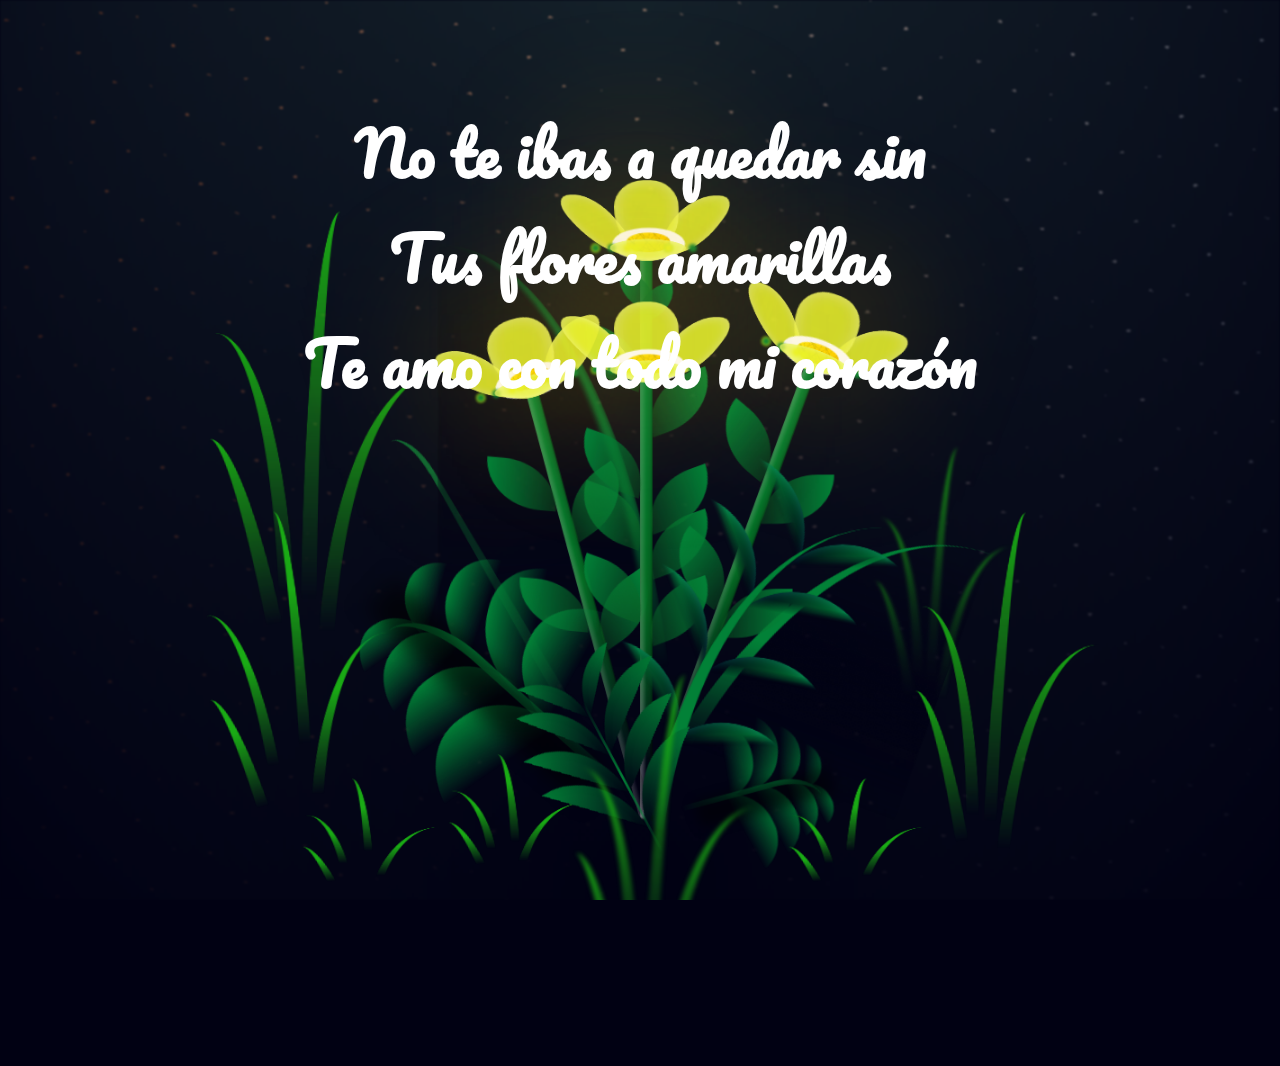
==== commit c3199144: "Cambio de texto en pagina flores" ====
--- a/flores.html
+++ b/flores.html
@@ -2,7 +2,11 @@
 <html lang="en" >
 <head>
   <meta charset="UTF-8">
+    <link rel="preconnect" href="https://fonts.googleapis.com">
+  <link rel="preconnect" href="https://fonts.gstatic.com" crossorigin>
+  <link href="https://fonts.googleapis.com/css2?family=Pacifico&display=swap" rel="stylesheet">
   <title>Flores y corazones</title>
+  
   <link rel="stylesheet" href="./style.css">
 
 </head>
@@ -19,6 +23,8 @@
   .texto-personalizado h2{
     color: white;
     font-size: 60px;
+    text-align: center;
+    font-family: "Pacifico", cursive;
   }
 
 </style>
@@ -28,6 +34,10 @@
 <body class="container">
   <div class="texto-personalizado">
       <h2>
+        No te ibas a quedar sin
+        <br>
+        Tus flores amarillas
+        <br>
         Te amo con todo mi corazón
       </h2>
   </div>
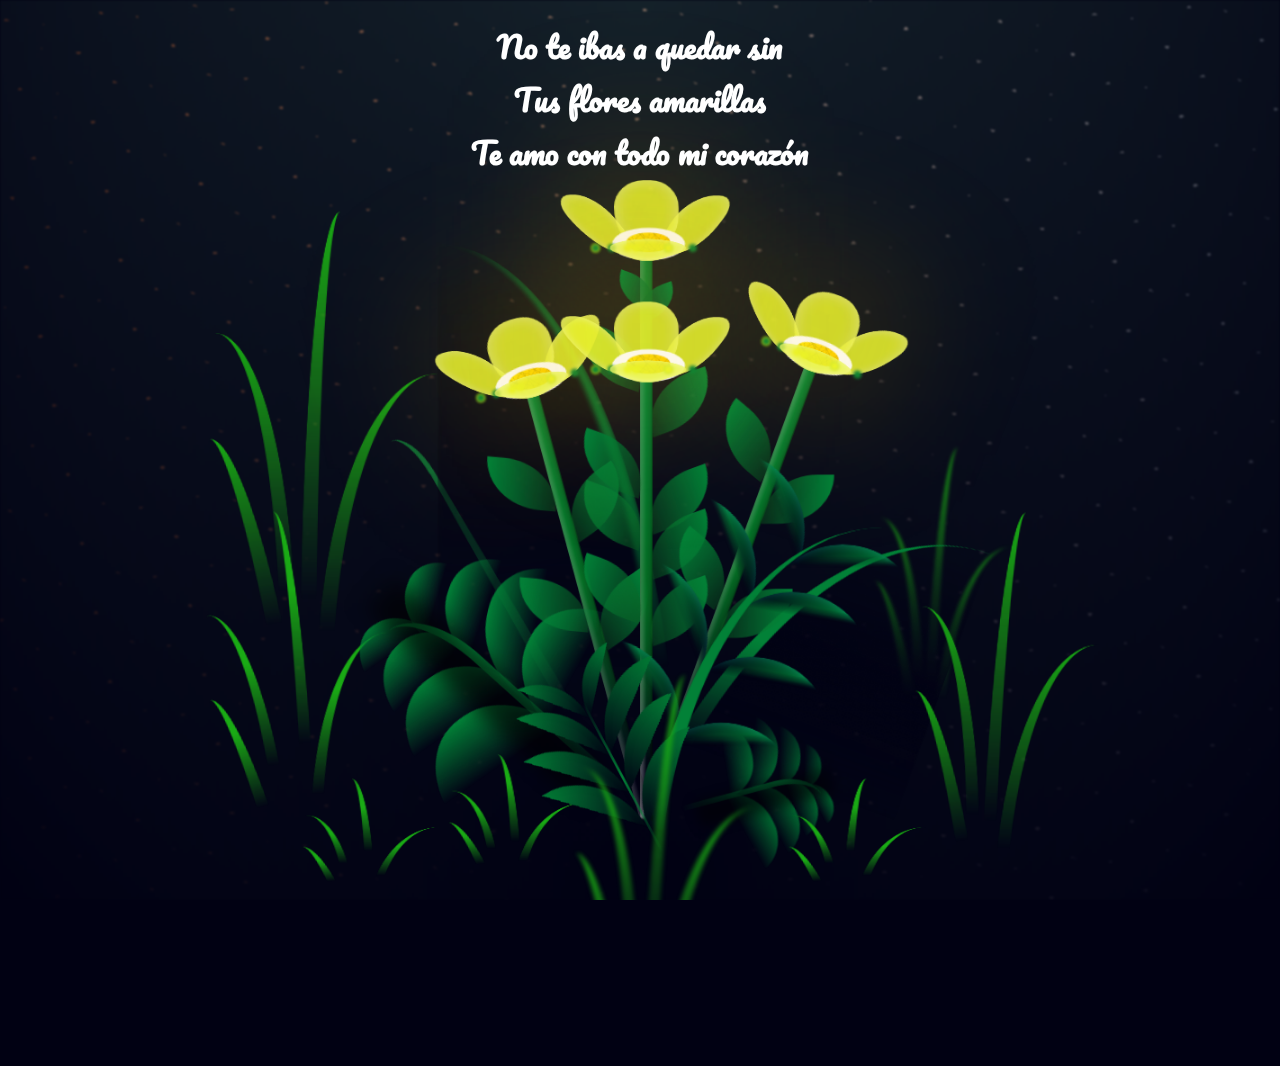
==== commit e185f92d: "Important en pagina flores" ====
--- a/flores.html
+++ b/flores.html
@@ -14,6 +14,18 @@
 
 
 <style>
+
+  @media screen and (min-width: 1110px) {
+    .texto-personalizado{
+      top: 20px!important;
+    }
+
+    .texto-personalizado h2{
+      font-size: 30px!important;
+    }
+  }
+
+
   .texto-personalizado{
     position: absolute;
     top: 100px;
